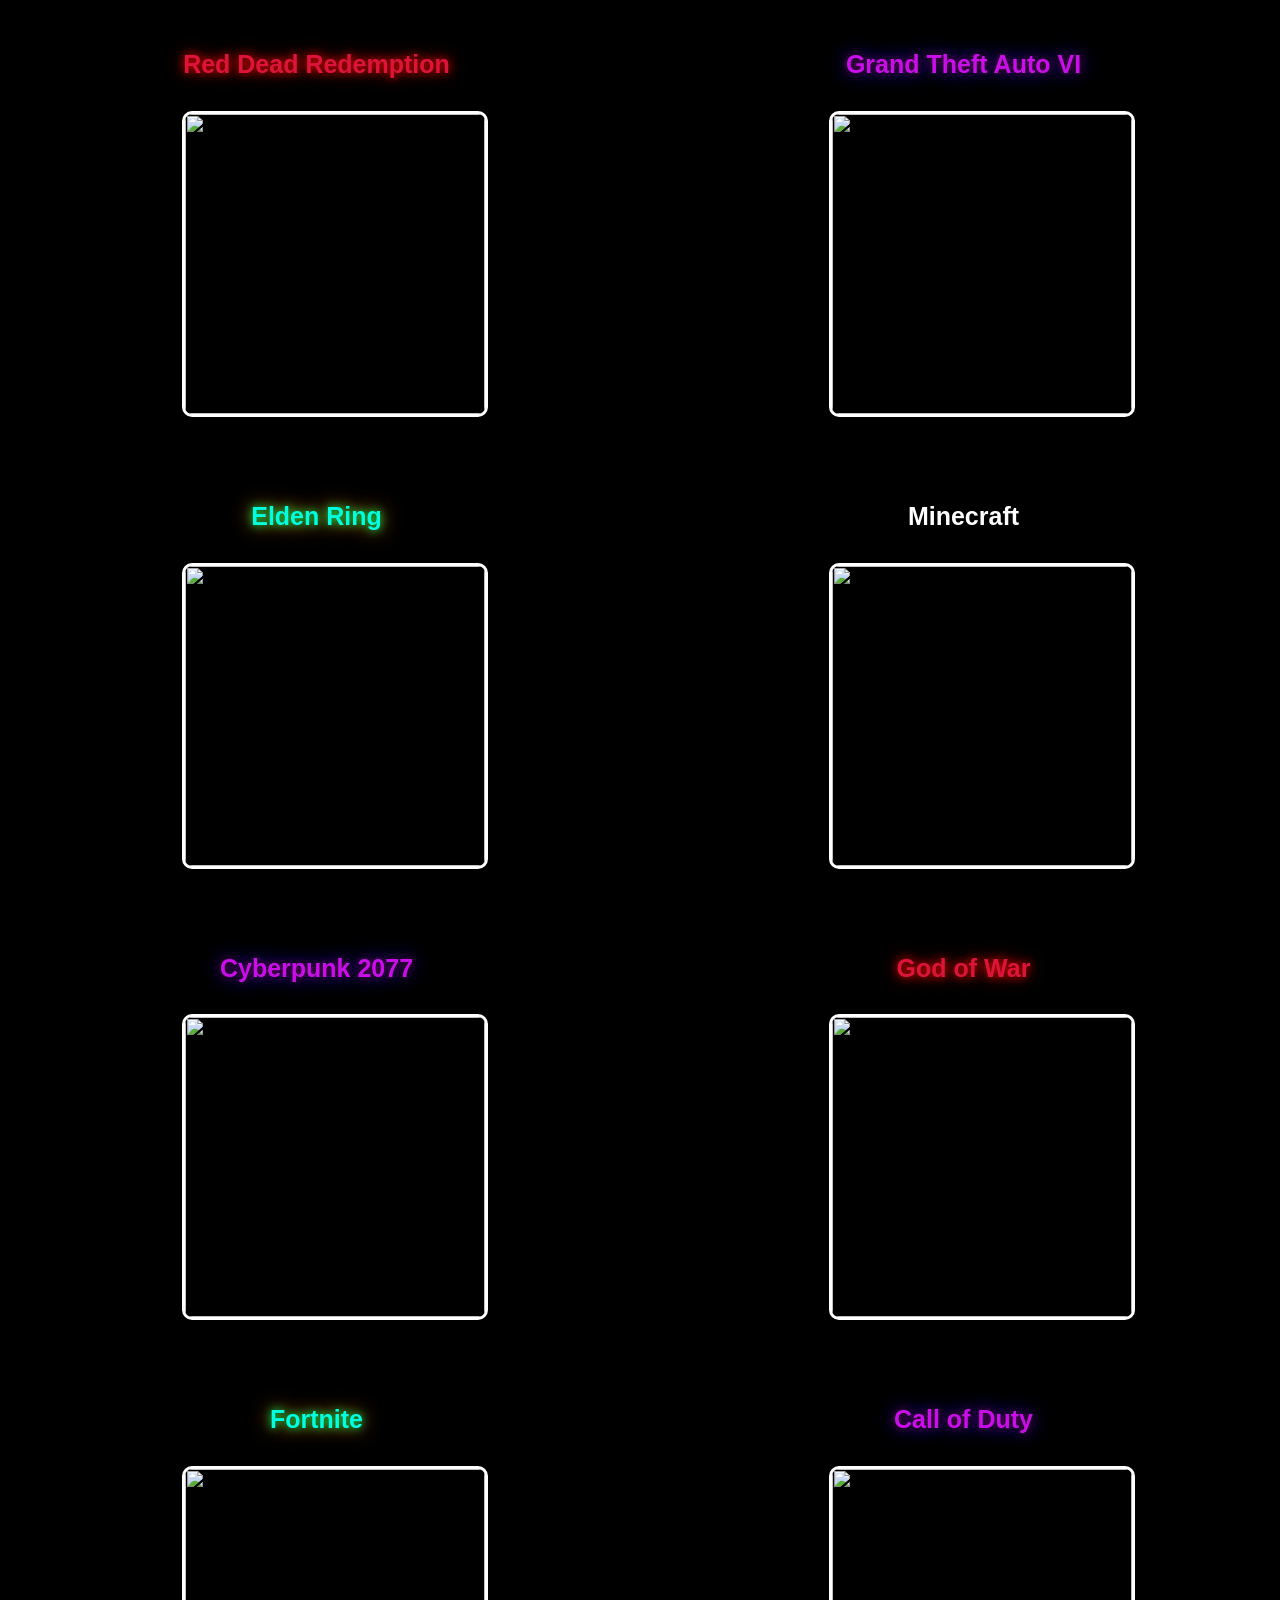
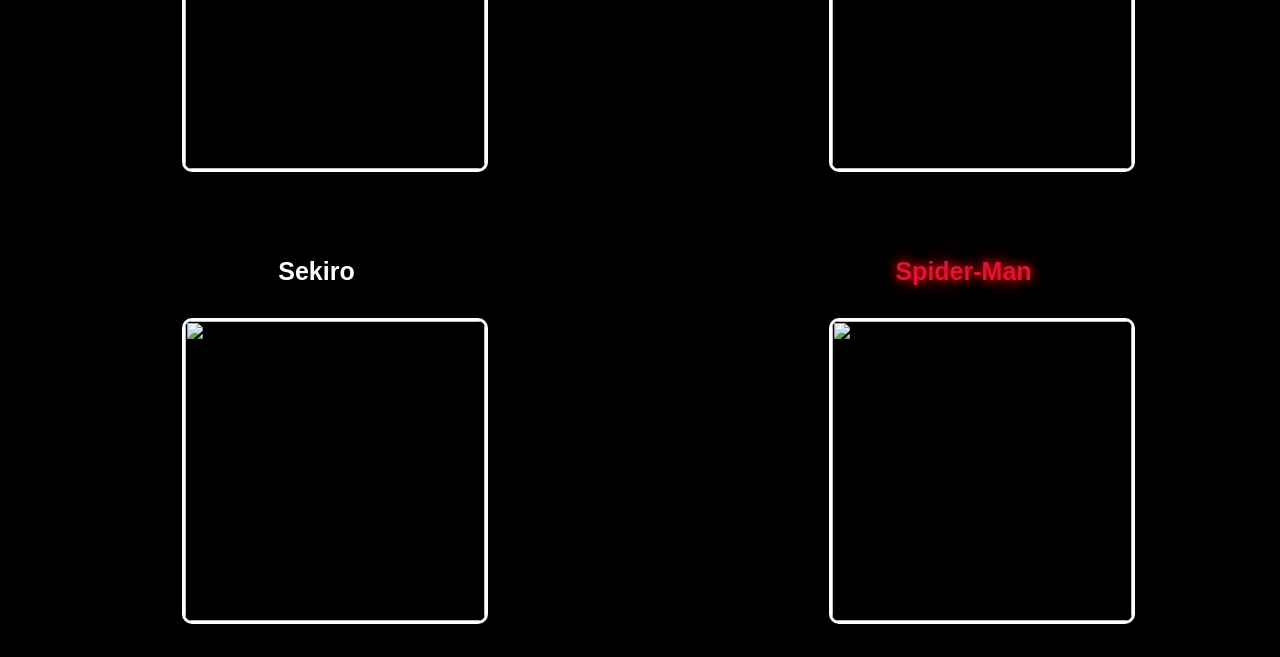
==== index.html @ 9ea17bf8 "Add files via upload" ====
<!DOCTYPE html>
<html lang="pt-BR">
<head>
    <meta charset="UTF-8">
    <title>Loja de Jogos</title>
    <link rel="stylesheet" href="style.css">
    <link rel="icon" href="Imagens/favicon.png" type="image/png">
</head>
</head>
<body>

<div class="container">

    <!-- Red Dead -->
    <div class="card">
        <a href="red.html">
            <h1 class="sukuna">Red Dead Redemption</h1>
            <img src="imagens/capa 1.png">
        </a>
    </div>

    <!-- GTA -->
    <div class="card">
        <a href="gta.html">
            <h1 class="gojo">Grand Theft Auto VI</h1>
            <img src="imagens/gta 6 icon.png">
        </a>
    </div>


    <!-- Elden Ring -->
    <div class="card">
        <a href="eld.html">
            <h1 class="mahoraga">Elden Ring</h1>
            <img src="imagens/elden ring icon.jpg">
        </a>
    </div>

    <!-- Minecraft -->
    <div class="card">
        <a href="mine.html">
            <h1 class="itadori">Minecraft</h1>
            <img src="imagens/minecraft-icon-2.png">
        </a>
    </div>

<!-- Cyberpunk -->
<div class="card">
    <a href="cyberpunk.html">
        <h1 class="gojo">Cyberpunk 2077</h1>
        <img src="imagens/cyber 1.png">
    </a>
</div>

<!-- God of War -->
<div class="card">
    <a href="gow.html">
        <h1 class="sukuna">God of War</h1>
        <img src="imagens/gow 1.png">
    </a>
</div>


<!-- Fortnite -->
<div class="card">
    <a href="fortnite.html">
        <h1 class="mahoraga">Fortnite</h1>
        <img src="imagens/fort 1.webp">
    </a>
</div>

<!-- Call of Duty -->
<div class="card">
    <a href="cod.html">
        <h1 class="gojo">Call of Duty</h1>
        <img src="imagens/cod capa 1.png">
    </a>
</div>


<!-- Sekiro -->
<div class="card">
    <a href="sekiro.html">
        <h1 class="itadori">Sekiro</h1>
        <img src="imagens/sekiro 1.png">
    </a>
</div>

<!-- Spider-Man 2 -->
<div class="card">
    <a href="spiderman.html">
        <h1 class="sukuna">Spider-Man</h1>
        <img src="imagens/spider 2.png">
    </a>
</div>

</body>
</html>
---- style.css ----
/* fundo geral */
body {
    background-color: #000000;
    color: white;
    font-family: Arial, sans-serif;
    text-align: center;
}

/* remove estilo padrão de link */
a {
    text-decoration: none;
    color: inherit;
}

/* títulos */
h1 {
    font-size: 25px;
    margin-top: 20px;
    cursor: pointer;
}


/* estilo Sukuna */
.sukuna {
    color: crimson;
    text-shadow: 0 0 10px red, 0 0 20px darkred;
}

/* estilo Gojo */
.gojo {
    color: rgb(201, 14, 234);
    text-shadow: 0 0 10px rgb(126, 2, 64), 0 0 20px blue;
}

/* estilo Mahoraga */
.mahoraga {
     color: rgb(0, 255, 225);
    text-shadow: 0 0 10px rgb(0, 255, 89), 0 0 20px rgb(255, 145, 0);
}

/* imagens */
img {
    width: 300px;
    height: 300px;
    border: 3px solid white;
    border-radius: 10px;
    margin: 15px;
    transition: 0.3s;
    cursor: pointer;
}

/* efeito ao passar o mouse */
img:hover {
    transform: scale(1.05);
    border-color: crimson;
}

/* linha separadora */
hr {
    margin: 30px;
    border: 1px solid #444;
}

/* lista sem bolinhas e centralizada */
ul {
    list-style: none;
    padding: 0;
    text-align: center;
}

/* espaço entre os itens */
li {
    margin: 8px 0;
}

.voltar {
    display: inline-block;
    margin-top: 25px;
    padding: 12px 25px;
    border: 2px solid crimson;
    border-radius: 12px;
    color: white;
    font-weight: bold;
    letter-spacing: 1px;
    transition: all 0.3s ease;
    box-shadow: 0 0 5px crimson;
}

.voltar:hover {
    background-color: crimson;
    transform: scale(1.1);
    box-shadow: 0 0 10px crimson;
}

.voltar:active {
    transform: scale(0.97);
    box-shadow: 0 0 3px crimson;
}
@keyframes glow {
    0% { box-shadow: 0 0 5px crimson; }
    50% { box-shadow: 0 0 20px red; }
    100% { box-shadow: 0 0 5px crimson; }
}

.voltar {
    animation: glow 2s infinite;
}

/* container dos jogos */
.container {
    display: grid;
    grid-template-columns: repeat(2, 1fr);
    gap: 30px;
    justify-items: center;
    margin-top: 20px;
}


/* cada card */
.card {
    width: 300px;
    padding: 10px;
    border-radius: 15px;
    transition: 0.3s;
}

/* efeito ao passar o mouse no card */
.card:hover {
    transform: scale(1.05);
    box-shadow: 0 0 10px crimson;
}
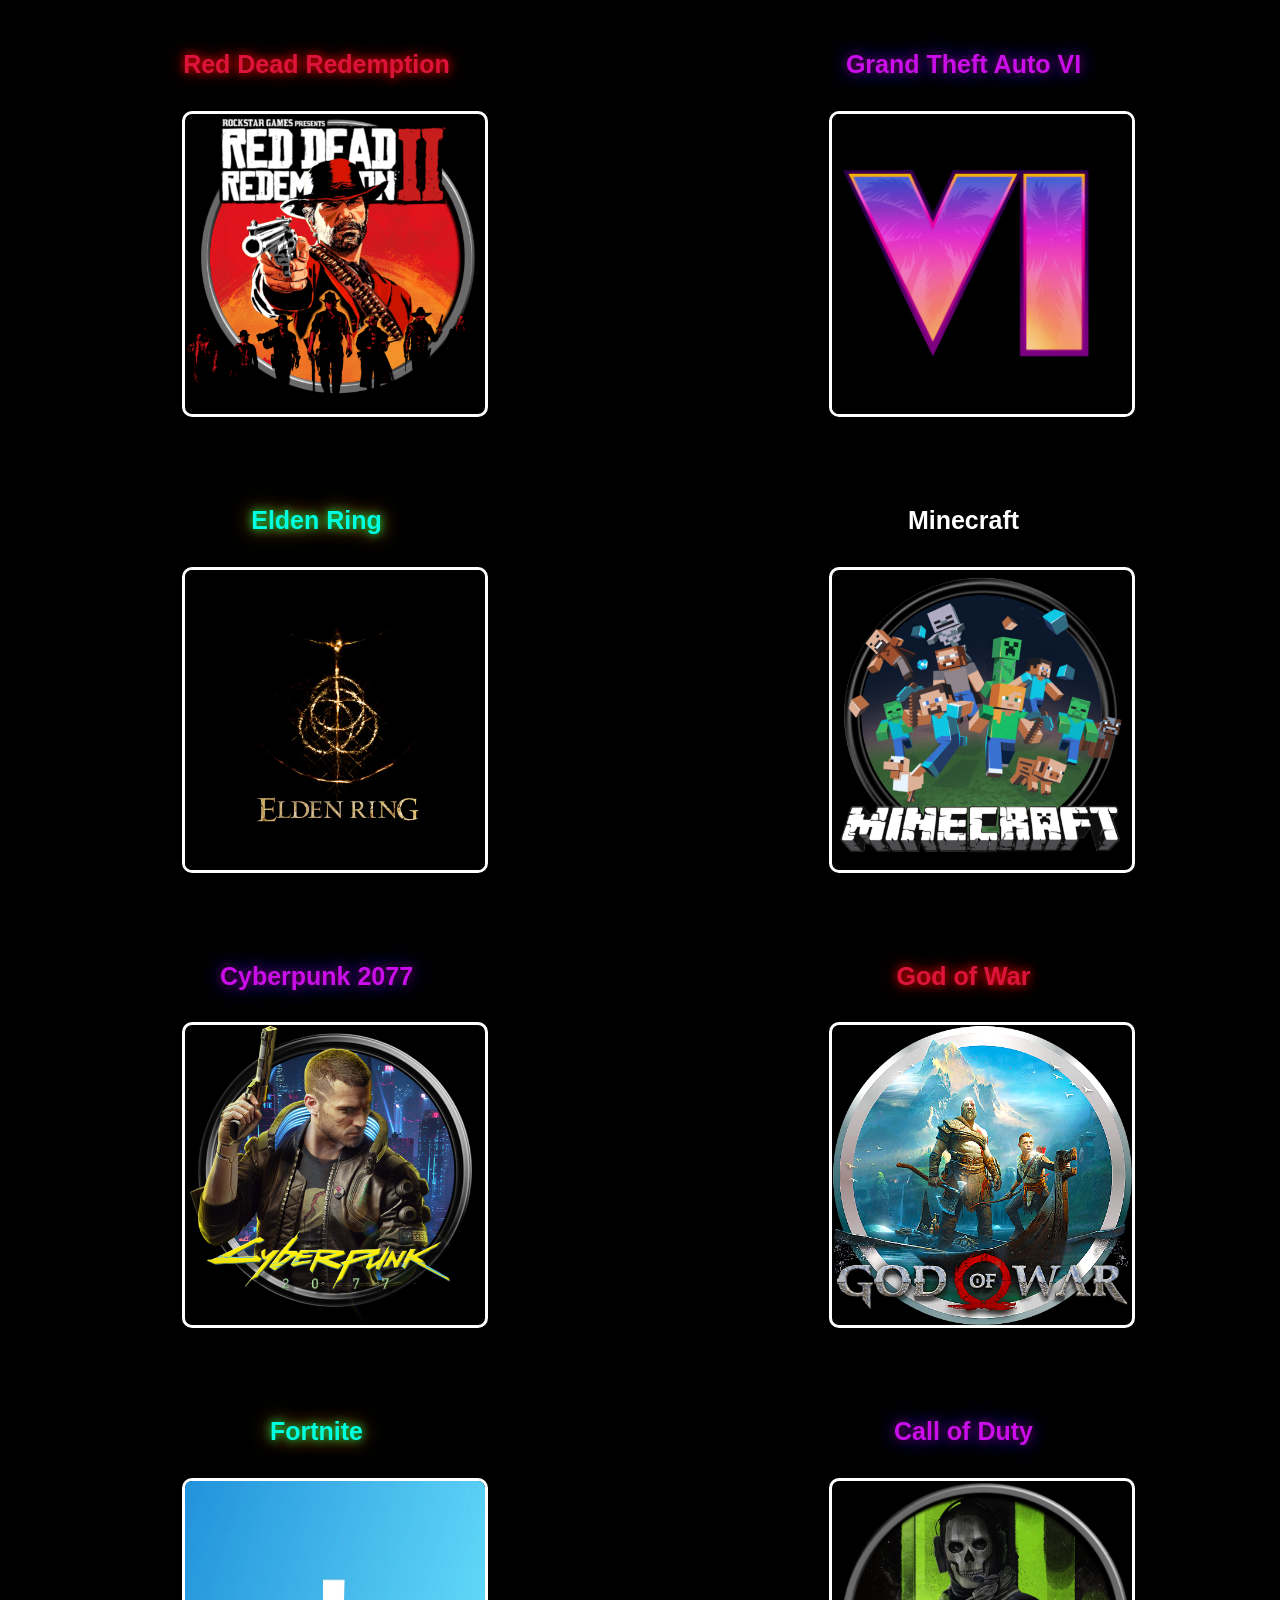
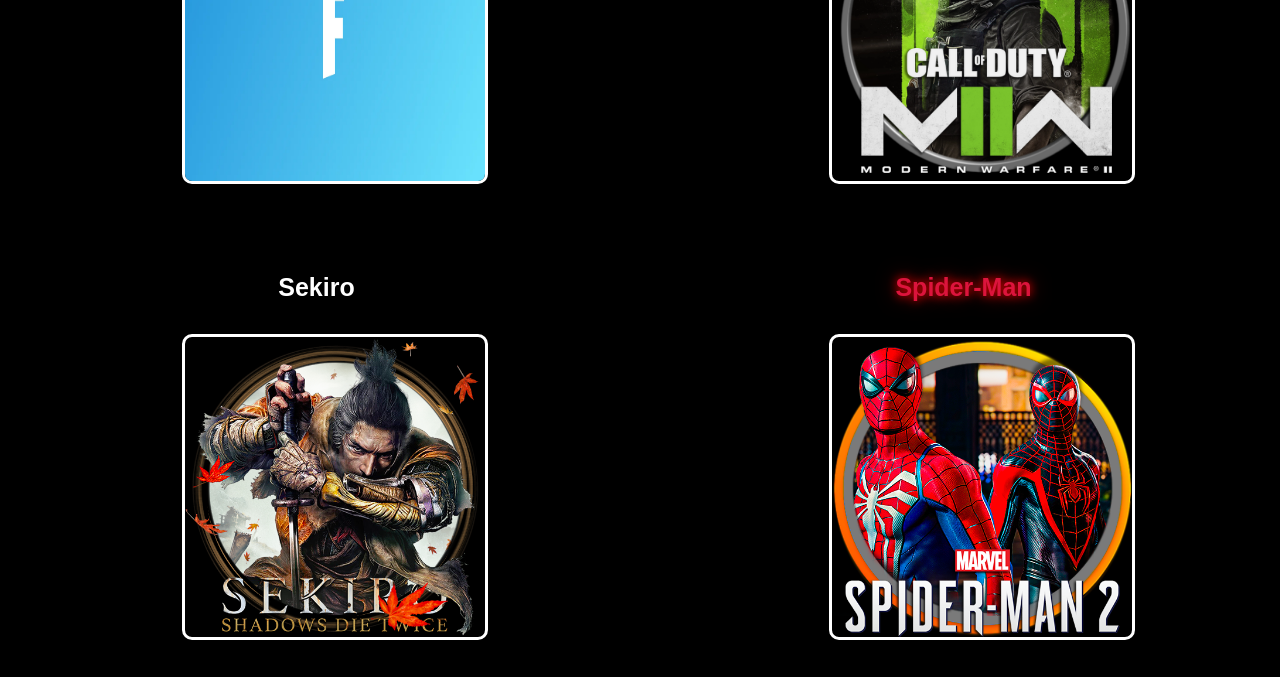
==== commit a21014c4: "index.html" ====
--- a/index.html
+++ b/index.html
@@ -4,7 +4,7 @@
     <meta charset="UTF-8">
     <title>Loja de Jogos</title>
     <link rel="stylesheet" href="style.css">
-    <link rel="icon" href="Imagens/favicon.png" type="image/png">
+    <link rel="icon" href="favicon.png" type="image/png">
 </head>
 </head>
 <body>
@@ -15,7 +15,7 @@
     <div class="card">
         <a href="red.html">
             <h1 class="sukuna">Red Dead Redemption</h1>
-            <img src="imagens/capa 1.png">
+            <img src="capa 1.png">
         </a>
     </div>
 
@@ -23,7 +23,7 @@
     <div class="card">
         <a href="gta.html">
             <h1 class="gojo">Grand Theft Auto VI</h1>
-            <img src="imagens/gta 6 icon.png">
+            <img src="gta 6 icon.png">
         </a>
     </div>
 
@@ -32,7 +32,7 @@
     <div class="card">
         <a href="eld.html">
             <h1 class="mahoraga">Elden Ring</h1>
-            <img src="imagens/elden ring icon.jpg">
+            <img src="elden ring icon.jpg">
         </a>
     </div>
 
@@ -40,7 +40,7 @@
     <div class="card">
         <a href="mine.html">
             <h1 class="itadori">Minecraft</h1>
-            <img src="imagens/minecraft-icon-2.png">
+            <img src="minecraft-icon-2.png">
         </a>
     </div>
 
@@ -48,7 +48,7 @@
 <div class="card">
     <a href="cyberpunk.html">
         <h1 class="gojo">Cyberpunk 2077</h1>
-        <img src="imagens/cyber 1.png">
+        <img src="cyber 1.png">
     </a>
 </div>
 
@@ -56,7 +56,7 @@
 <div class="card">
     <a href="gow.html">
         <h1 class="sukuna">God of War</h1>
-        <img src="imagens/gow 1.png">
+        <img src="gow 1.png">
     </a>
 </div>
 
@@ -65,7 +65,7 @@
 <div class="card">
     <a href="fortnite.html">
         <h1 class="mahoraga">Fortnite</h1>
-        <img src="imagens/fort 1.webp">
+        <img src="fort 1.webp">
     </a>
 </div>
 
@@ -73,7 +73,7 @@
 <div class="card">
     <a href="cod.html">
         <h1 class="gojo">Call of Duty</h1>
-        <img src="imagens/cod capa 1.png">
+        <img src="cod capa 1.png">
     </a>
 </div>
 
@@ -82,7 +82,7 @@
 <div class="card">
     <a href="sekiro.html">
         <h1 class="itadori">Sekiro</h1>
-        <img src="imagens/sekiro 1.png">
+        <img src="sekiro 1.png">
     </a>
 </div>
 
@@ -90,9 +90,9 @@
 <div class="card">
     <a href="spiderman.html">
         <h1 class="sukuna">Spider-Man</h1>
-        <img src="imagens/spider 2.png">
+        <img src="spider 2.png">
     </a>
 </div>
 
 </body>
-</html>+</html>
